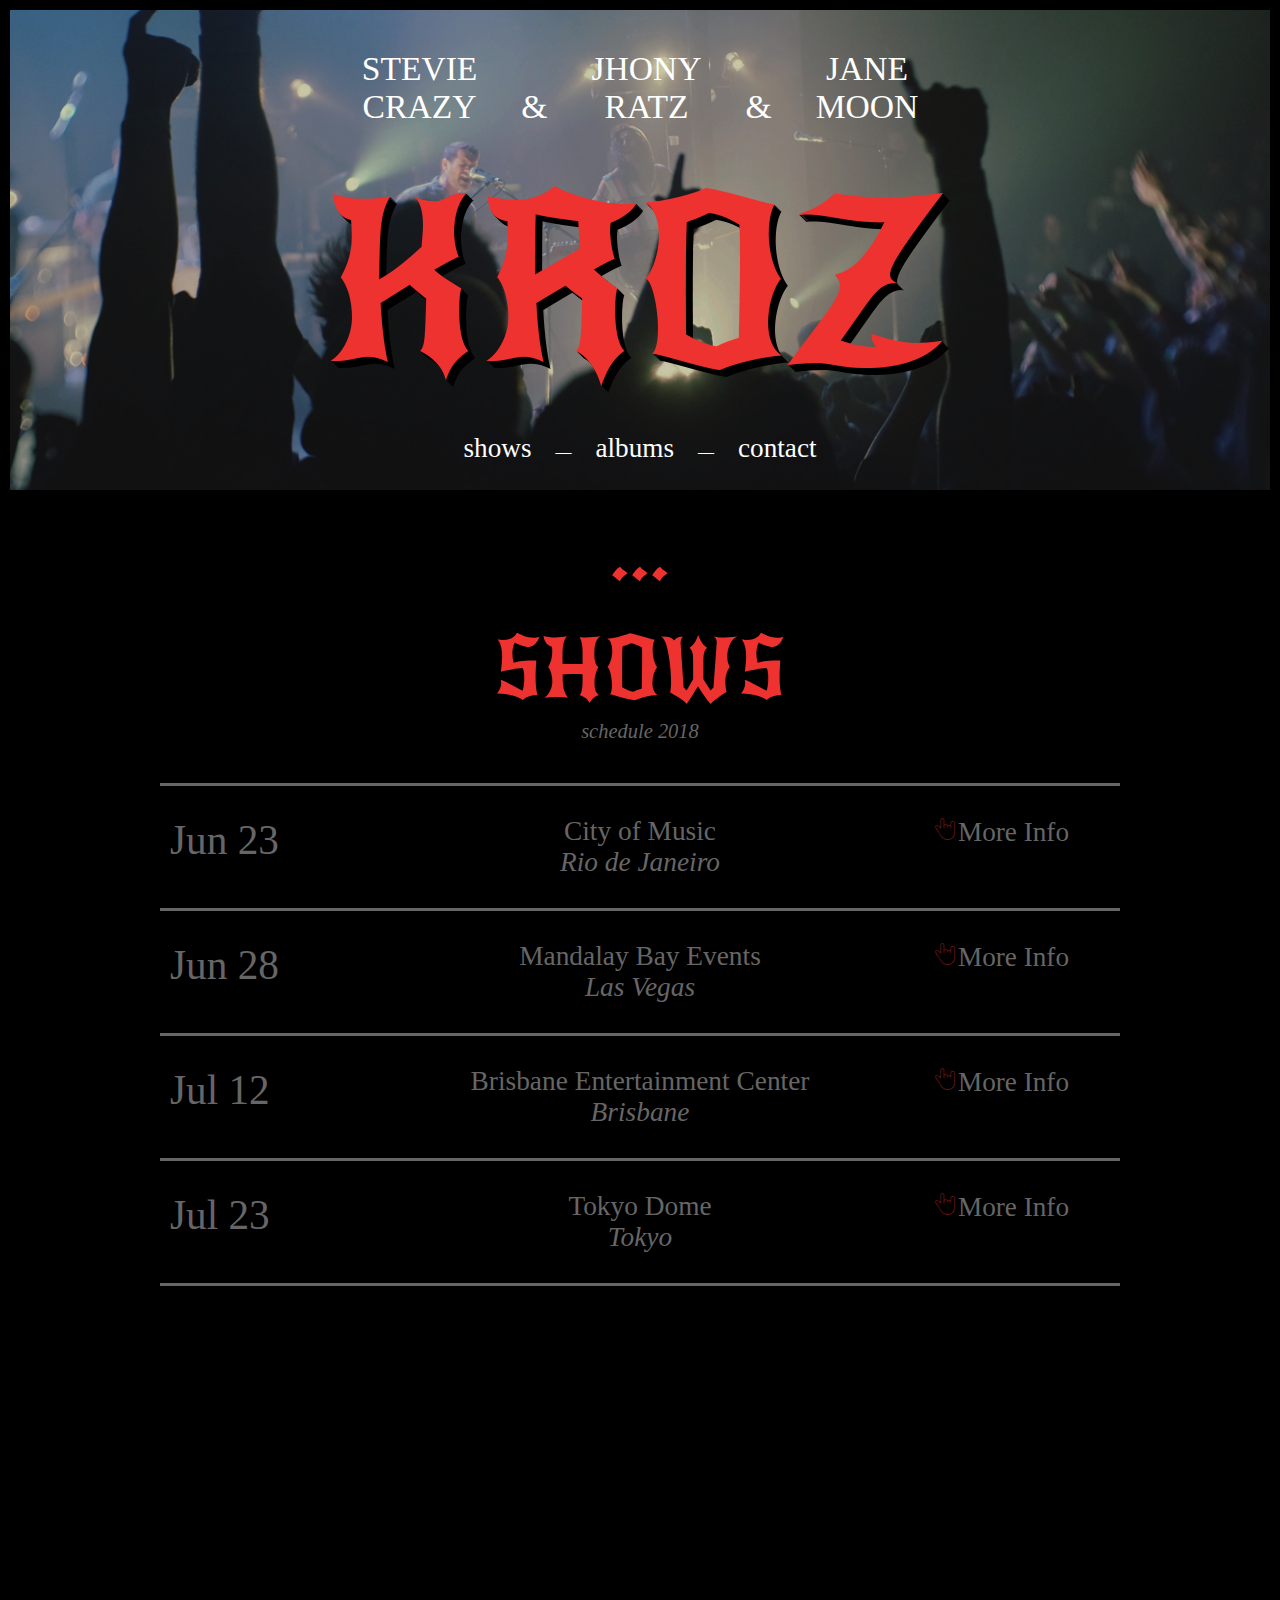
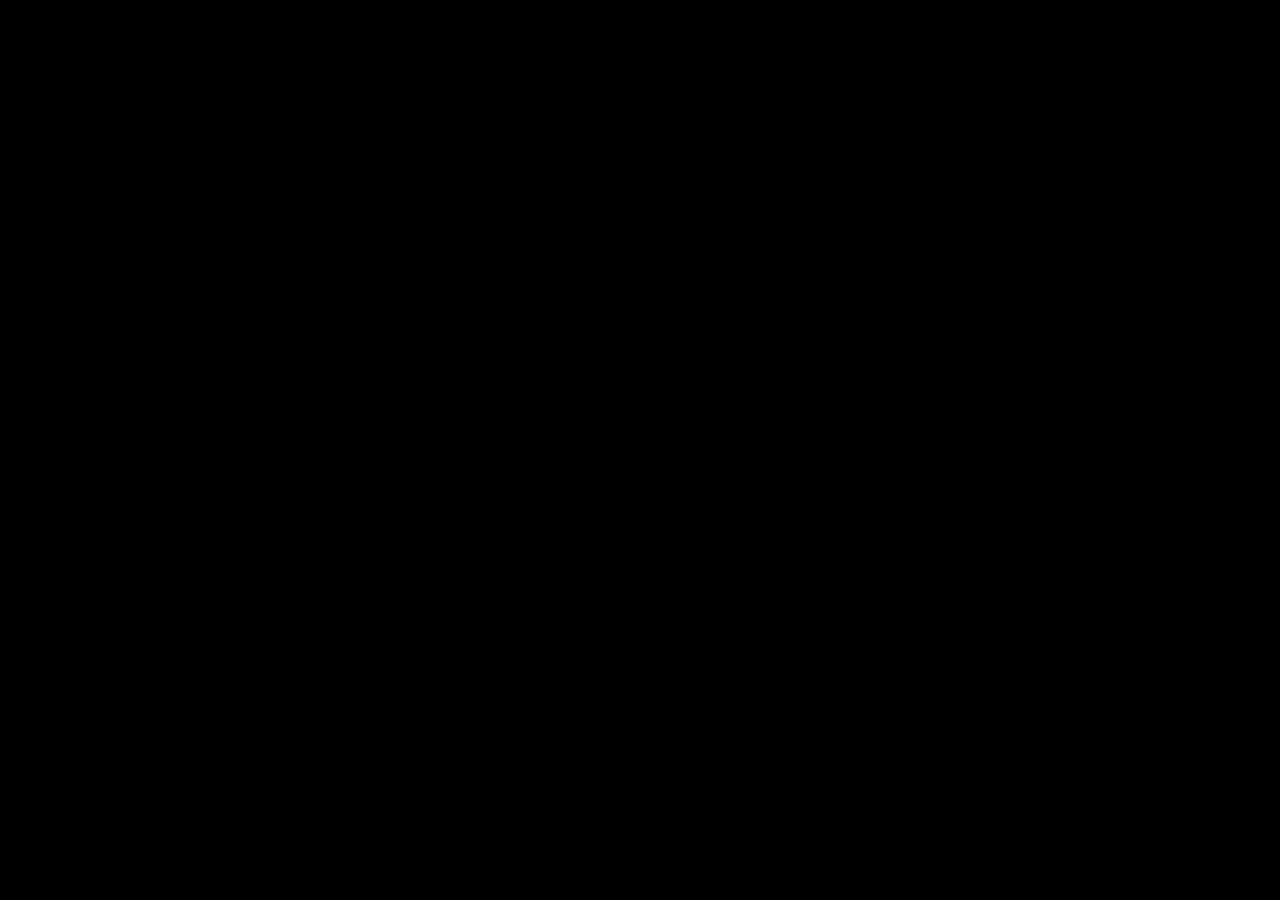
==== web/index.html @ e4f47bdf "Adding prototypes and web project" ====
<!DOCTYPE html>
<html lang="pt-br">
	<head>
		<meta charset="utf-8">
		<title>Kroz</title>
		<link rel="stylesheet" href="css/normalize.css">
		<link rel="stylesheet" href="css/reset.css">
		<link rel="stylesheet" href="css/grid.css">
		<link rel="stylesheet" href="css/style.css">
		<link rel="stylesheet" href="css/responsivo.css">
	</head>
	<body>

		<section class="introduction">
			<div class="container">
				<ul class="members">
					<li><p>Stevie <br> Crazy</p></li>
					<span>&amp;</span>
					<li><p>Jhony <br> Ratz</p></li>
					<span>&amp;</span>
					<li><p>Jane <br> Moon</p></li>
				</ul>
				<img src="img/kroz.png">

				<ul class="menu">
					<li>shows</li>
					<span>&mdash;</span>
					<li>albums</li>
					<span>&mdash;</span>
					<li>contact</li>
				</u l>
			</div>
		</section>

		<section class="shows">
			<div class="container">
				<h1 class="subtitulo">Shows</h1>
				<p class="subtitulo_descricao">schedule 2018</p>

				<ul class="list_shows">
					<ul class="container">
						<li class="date grid-4">Jun 23</li>
						<li class="info grid-8"><h3>City of Music</h3><p>Rio de Janeiro</p></li>
						<li class="call grid-4"><a href="#"><span class="icon-rock-n-roll"></span>More Info</a></li>
					</ul>

					<ul class="container">
						<li class="date grid-4">Jun 28</li>
						<li class="info grid-8"><h3>Mandalay Bay Events</h3><p>Las Vegas</p></li>
						<li class="call grid-4"><a href="#"><span class="icon-rock-n-roll"></span>More Info</a></li>
					</ul>

					<ul class="container">
						<li class="date grid-4">Jul 12</li>
						<li class="info grid-8"><h3>Brisbane Entertainment Center</h3><p>Brisbane</p></li>
						<li class="call grid-4"><a href="#"><span class="icon-rock-n-roll"></span>More Info</a></li>
					</ul>

					<ul class="container">
						<li class="date grid-4">Jul 23</li>
						<li class="info grid-8"><h3>Tokyo Dome</h3><p>Tokyo</p></li>
						
						<li class="call grid-4"><a href="#"><span class="icon-rock-n-roll"></span>More Info</a></li>
					</ul>
				</ul>
			</div>
			
		</section>




		<!--
		<footer>
			<div class="copy">
				<div class="container copy-info">
					<p class="grid-12">Kakuna 2018 - Some Rights Reserved. </p>
					
					<p class="grid-4 copy-contact">

						<a href="https://www.linkedin.com/in/vitor-hugo-da-silva-lima-32930711a/"><span class="icon-linkedin"></span></a>

						<a href="https://github.com/vdhug/"><span class="icon-github"></span></a>
					</p>
				</div>
			</div>
		</footer>
	-->
	</body>
</html>
---- web/css/grid.css ----
*, *:before, *:after {
  -webkit-box-sizing: border-box; 
  -moz-box-sizing: border-box; 
  box-sizing: border-box;
}

.container {
	width: 960px;
	margin: 0 auto;
	padding: 0px;
	position: relative;
}

.container:after, .container:before {
	content: " ";
	display: table;
}

.container:after {
	clear: both;
}

.grid-1, .grid-2, .grid-3, .grid-4, .grid-5, .grid-6, .grid-7, .grid-8, .grid-9, .grid-10, .grid-11, .grid-12, .grid-13, .grid-14, .grid-15, .grid-16, .grid-1-3 {
	float: left;
	margin-left: 10px;
	margin-right: 10px;
}

.grid-1 	{width: 40px;}
.grid-2 	{width: 100px;}
.grid-3 	{width: 160px;}
.grid-4 	{width: 220px;}
.grid-5 	{width: 280px;}
.grid-6 	{width: 340px;}
.grid-7 	{width: 400px;}
.grid-8 	{width: 460px;}
.grid-9 	{width: 520px;}
.grid-10 	{width: 580px;}
.grid-11 	{width: 640px;}
.grid-12 	{width: 700px;}
.grid-13 	{width: 760px;}
.grid-14 	{width: 820px;}
.grid-15 	{width: 880px;}
.grid-16 	{width: 940px;}
.grid-1-3	{width: 300px;}

@media only screen and (min-width: 768px) and (max-width: 959px) {

.container {
	width: 768px;
}

.grid-1		{width: 28px;}
.grid-2		{width: 76px;}
.grid-3		{width: 124px;}
.grid-4		{width: 172px;}
.grid-5		{width: 220px;}
.grid-6		{width: 268px;}
.grid-7		{width: 316px;}
.grid-8		{width: 364px;}
.grid-9		{width: 412px;}
.grid-10	{width: 460px;}
.grid-11	{width: 508px;}
.grid-12	{width: 556px;}
.grid-13	{width: 604px;}
.grid-14	{width: 652px;}
.grid-15	{width: 700px;}
.grid-16	{width: 748px;}
.grid-1-3	{width: 236px;}

}

@media only screen and (max-width: 767px) {
.container {
	width: 300px;
}

.grid-1, .grid-2, .grid-3, .grid-4, .grid-5, .grid-6, .grid-7, .grid-8, .grid-9, .grid-10, .grid-11, .grid-12, .grid-13, .grid-14, .grid-15, .grid-16, .grid-1-3 {
	width: 300px;
	margin: 0 0 20px 0;
	float: none;
}

}
---- web/css/style.css ----
@import url('https://fonts.googleapis.com/css?family=IM+Fell+English:400,400i|New+Rocker');

body {
	font-family: 'New Rocker', cursive;
}

p, li, span {
	font-family: 'IM Fell English', serif;
	font-size: 1em;
	color: #FFF;
}

img {
	display: block;
	max-width: 100%;
}

@font-face {
	font-family: 'icomoon';
	src:  url('../fonts/icomoon.eot?qdaolx');
	src:  url('../fonts/icomoon.eot?qdaolx#iefix') format('embedded-opentype'),
	url('../fonts/icomoon.ttf?qdaolx') format('truetype'),
	url('../fonts/icomoon.woff?qdaolx') format('woff'),
	url('../fonts/icomoon.svg?qdaolx#icomoon') format('svg');
	font-weight: normal;
	font-style: normal;
}

[class^="icon-"], [class*=" icon-"] {
  	/* use !important to prevent issues with browser extensions that change fonts */
	font-family: 'icomoon' !important;
	speak: none;
	font-style: normal;
	font-weight: normal;
	font-variant: normal;
	text-transform: none;
	line-height: 1;

  	/* Better Font Rendering =========== */
	-webkit-font-smoothing: antialiased;
	-moz-osx-font-smoothing: grayscale;
}

.icon-rock-n-roll:before {
	content: "\e900";
}


/* Header */
.header {
	position: fixed;
	top: 0;
	width: 100%;
	background: #FFF; /* Branco */
	padding: 15px 0;
	z-index: 10;
}

/* Introduction */

.introduction {
	width: 100%;
	height: 500px;
	background: url("../img/bg.png") no-repeat center;
	background-size: cover;
	background-color: #000;
	text-align: center;
	border: 10px solid #000;
}

.introduction img {
	margin: 0 auto;
}

.introduction ul {
	padding-top: 40px;
	padding-bottom: 60px;
}

.introduction ul li {
	display: inline-block;
}

.introduction .members li p, .introduction .members span {
	font-size: 2.1em;
	text-transform: uppercase;
	text-align: center;
}

.introduction .members span {
	padding-bottom: 15px;
	margin: 0 40px;
}

.introduction .menu li {
	font-size: 1.7em;
	text-align: center;
}

.introduction .menu span {
	margin: 0 20px;
}


.shows {
	height: 2000px;
	background-color: #000;
}

.subtitulo {
	color: #ee3230;
	margin: 0 auto;
	text-align: center;
	font-size: 5.1em;
	text-transform: uppercase;
}

.shows .subtitulo:before {
	content: "...";
	display: block;
	padding-bottom: 20px;
	text-align: center;
}

.subtitulo_descricao {
	text-align: center;
	color: #666;
	font-size: 1.28em;
	font-style: italic;
}

.list_shows {
	padding-top: 40px;
}
.list_shows ul {
	border-top: 3px solid #666;
}

.list_shows ul li {
	display: inline-block;
	padding: 30px 0;
	color: #666;
}

.list_shows .date {
	font-size: 2.58em;
	text-align: left;
}


.list_shows ul .info h3 {
	font-size: 1.71em;
	text-align: center;
}

.info p {
	font-size: 1.71em;
	font-style: italic;
	text-align: center;
	color: #666;
}

.list_shows .call {
	font-size: 1.7em;
	text-align: center;
}

.list_shows:last-child {
	border-bottom: 3px solid #666;
}

.call a {
	color: #666;
}

.call a:hover {
	color: #5f1413;
}

.call span {
	color: #5f1413;
}
---- web/css/responsivo.css ----
/*Estilo para tablets*/
@media only screen and (min-width: 768px) and (max-width: 959px) {

} /* Final do estilo para tablets */

/*Estilo para smartphone*/
@media only screen and (max-width: 767px) {

} /* Final do estilo para smartphone
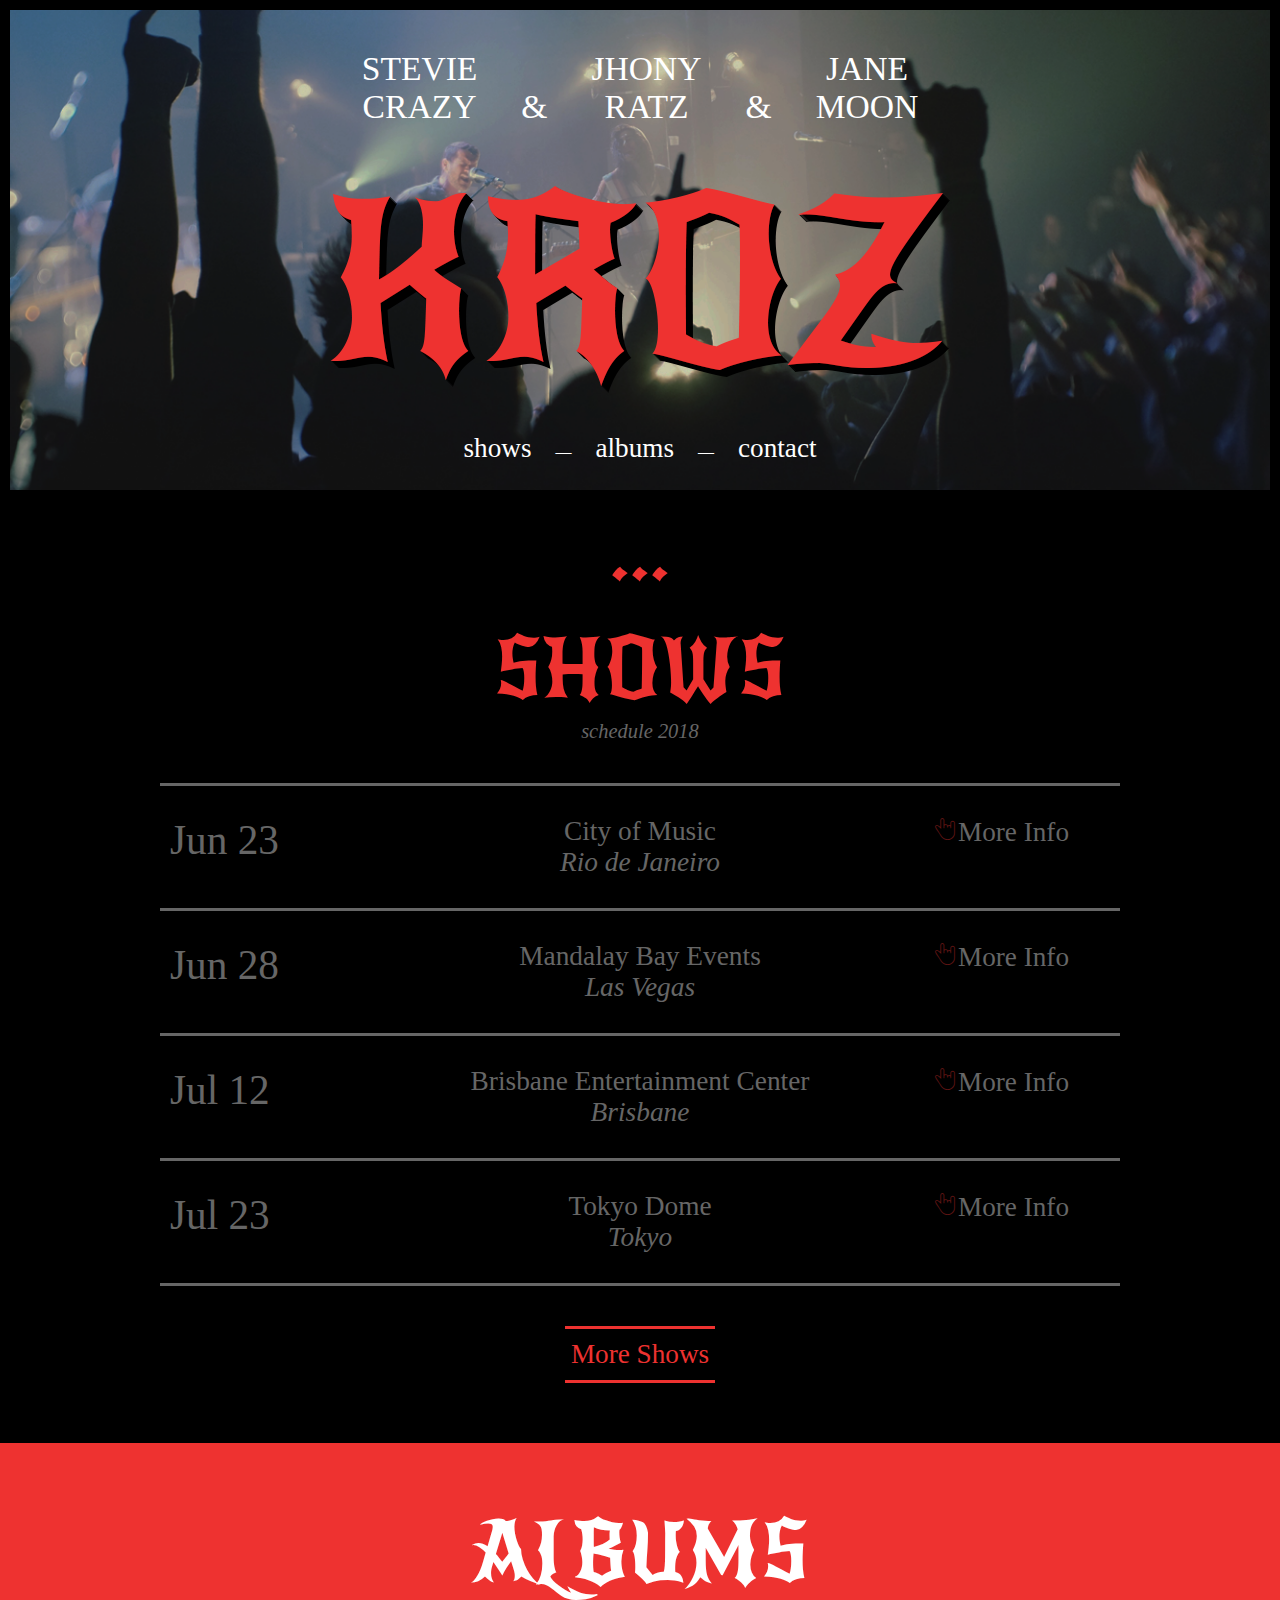
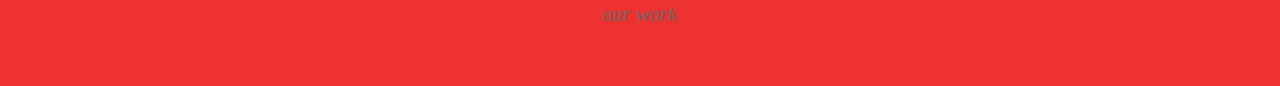
==== commit 172b06ee: "Adding show sections" ====
--- a/web/index.html
+++ b/web/index.html
@@ -63,12 +63,22 @@
 						<li class="call grid-4"><a href="#"><span class="icon-rock-n-roll"></span>More Info</a></li>
 					</ul>
 				</ul>
+
+				<div class="more_shows">
+					<a href="#" class="btn">More Shows</a>
+				</div>
+				
+			</div>
+		</section>
+
+
+		<section class="albums">
+			<div class="container">
+				<h1 class="subtitulo">Albums</h1>
+				<p class="subtitulo_descricao">our work</p>
 			</div>
 			
 		</section>
-
-
-
 
 		<!--
 		<footer>
--- a/web/css/style.css
+++ b/web/css/style.css
@@ -103,8 +103,8 @@
 
 
 .shows {
-	height: 2000px;
 	background-color: #000;
+	padding-bottom: 60px;
 }
 
 .subtitulo {
@@ -165,8 +165,9 @@
 	text-align: center;
 }
 
-.list_shows:last-child {
+.list_shows ul:last-of-type {
 	border-bottom: 3px solid #666;
+	margin-bottom: 40px;
 }
 
 .call a {
@@ -179,4 +180,40 @@
 
 .call span {
 	color: #5f1413;
+}
+
+
+.btn:before,  .btn:after {
+	content: "";
+	display: block;
+	height: 3px;
+	width: 150px;
+	background: #ee3230;
+	margin: 0px auto 10px auto;
+}
+
+.btn:after {
+	margin: 10px auto 0px auto;
+}
+
+.btn {
+	color: #ee3230;
+	text-align: center;
+	font-family: 'IM Fell English', serif;
+	font-size: 1.7em;
+}
+
+.more_shows {
+	text-align: center;
+}
+
+/* ALbums */
+
+.albums {
+	background-color: #ee3230;
+	padding: 60px 0;
+}
+
+.albums .subtitulo {
+	color: #FFF;
 }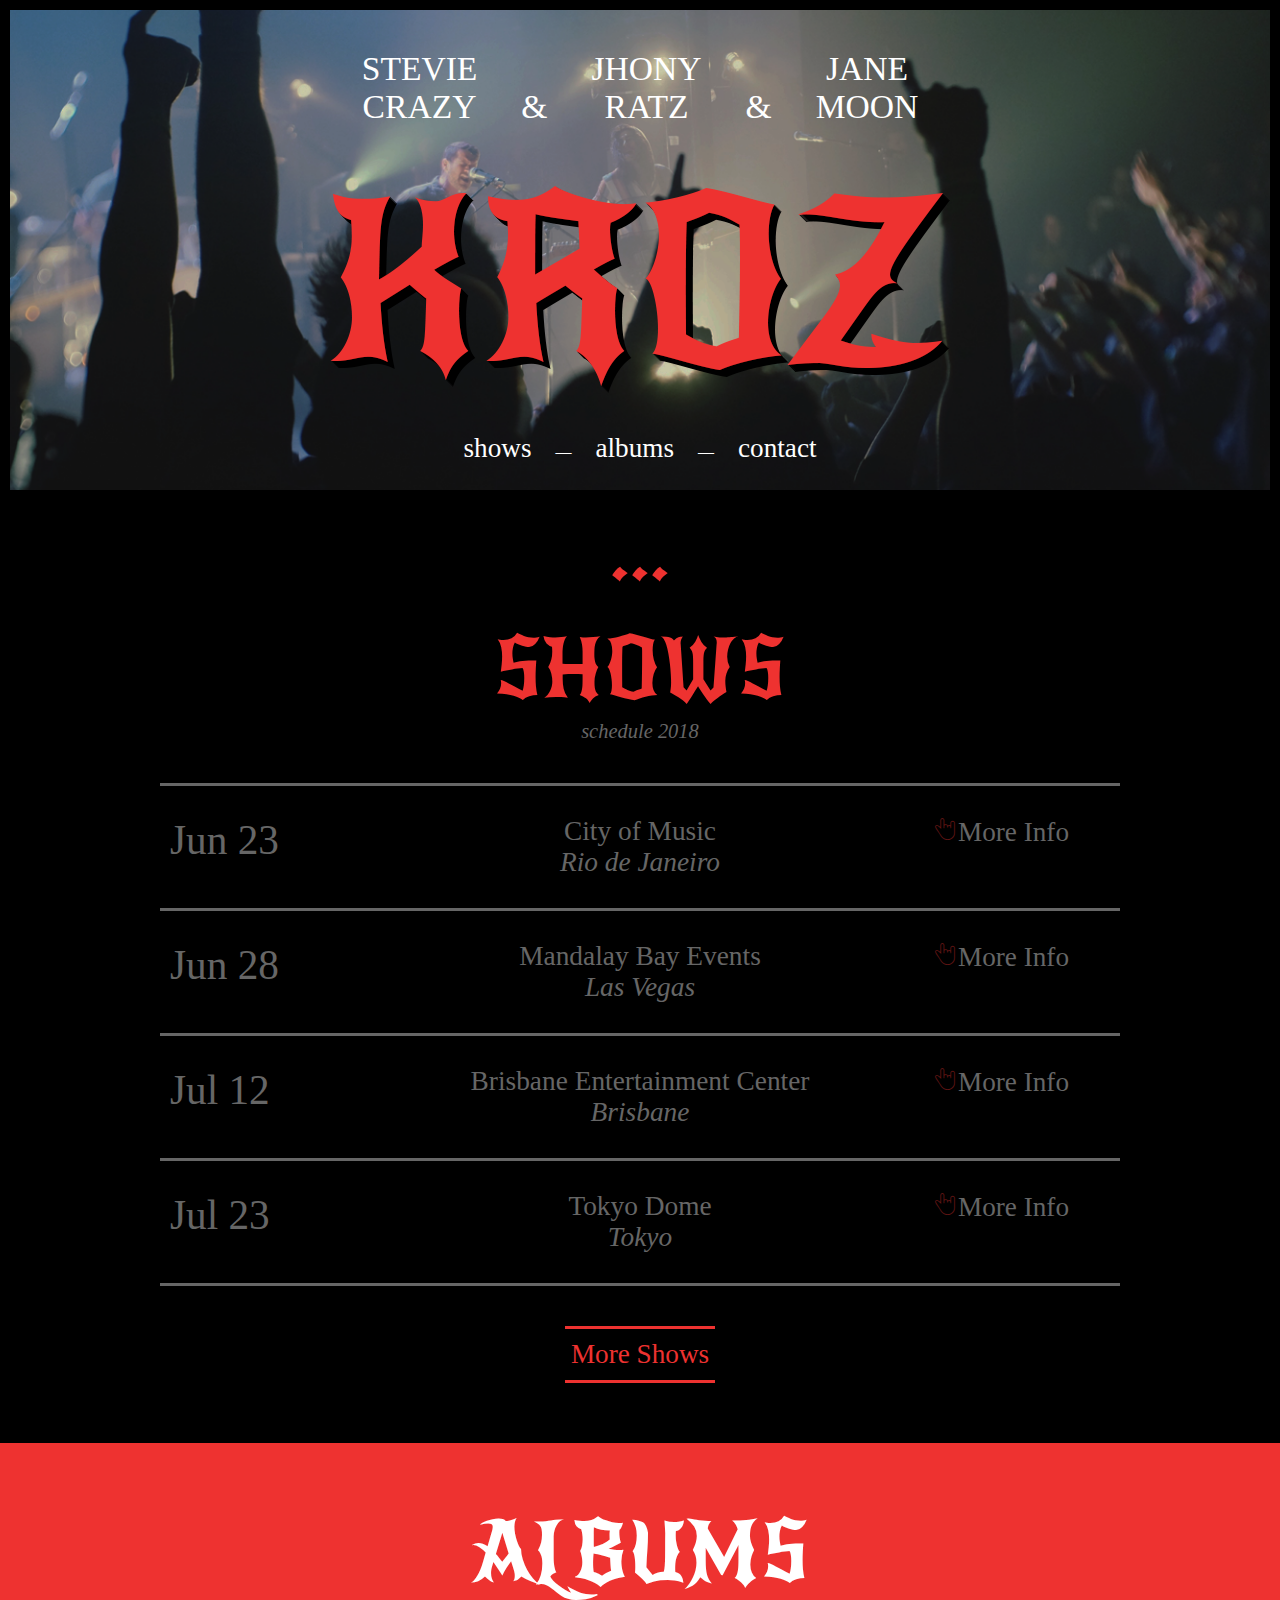
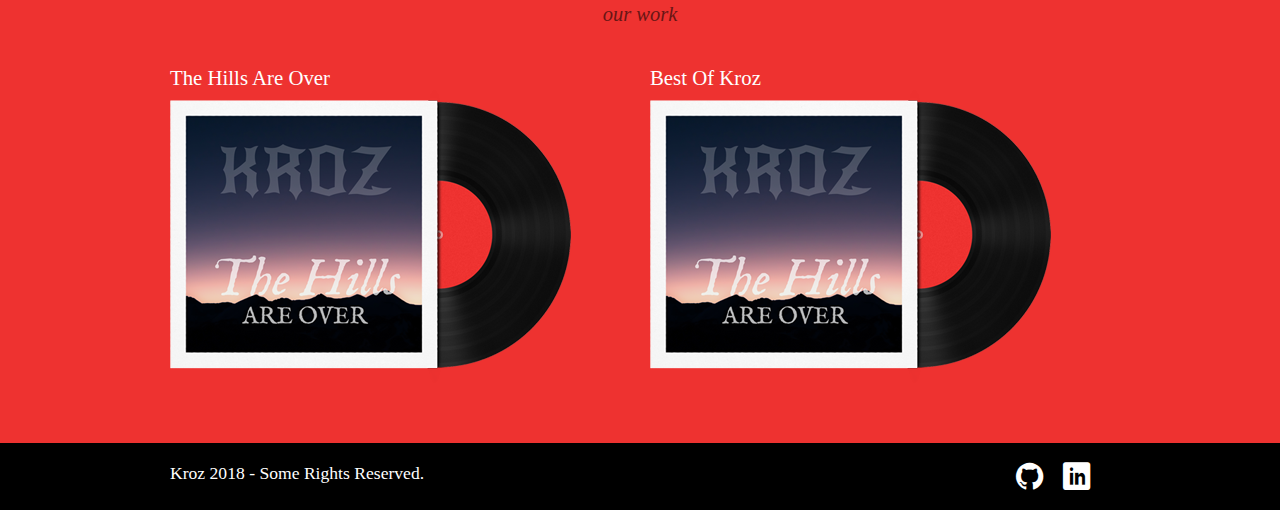
==== commit e5864aee: "Adding discography section and footer" ====
--- a/web/index.html
+++ b/web/index.html
@@ -76,15 +76,27 @@
 			<div class="container">
 				<h1 class="subtitulo">Albums</h1>
 				<p class="subtitulo_descricao">our work</p>
+
+				<div class="container discos">
+					<div class="grid-8">
+						<p>The Hills Are Over</p>
+						<img src="img/album_1.png">
+					</div>
+
+
+					<div class="grid-8">
+						<p>Best Of Kroz</p>
+						<img src="img/album_2.png">
+					</div>
+				</div>
 			</div>
 			
 		</section>
 
-		<!--
 		<footer>
 			<div class="copy">
 				<div class="container copy-info">
-					<p class="grid-12">Kakuna 2018 - Some Rights Reserved. </p>
+					<p class="grid-12">Kroz 2018 - Some Rights Reserved. </p>
 					
 					<p class="grid-4 copy-contact">
 
@@ -95,6 +107,6 @@
 				</div>
 			</div>
 		</footer>
-	-->
+
 	</body>
 </html>--- a/web/css/style.css
+++ b/web/css/style.css
@@ -44,6 +44,12 @@
 .icon-rock-n-roll:before {
 	content: "\e900";
 }
+.icon-github:before {
+  content: "\eab0";
+}
+.icon-linkedin:before {
+  content: "\eac9";
+}
 
 
 /* Header */
@@ -203,6 +209,13 @@
 	font-size: 1.7em;
 }
 
+.btn:hover {
+	color: #5f1413;
+}
+
+
+
+
 .more_shows {
 	text-align: center;
 }
@@ -216,4 +229,41 @@
 
 .albums .subtitulo {
 	color: #FFF;
+}
+
+.albums .subtitulo_descricao {
+	color: #691615;
+}
+
+.discos {
+	padding-top: 40px;
+}
+
+.discos p {
+	font-size: 1.3em;
+}
+
+
+/* */
+.copy {
+	width: 100%;
+	background: #000;
+	padding: 20px 0;
+}
+
+.copy-info p {
+	color: #FFF;
+	font-size: 1.1em;
+	font-weight: normal;
+}
+
+.copy-info .copy-contact a span {
+	float: right;
+	font-size: 1.55em;
+	color: #FFF;
+	margin-right: 20px;
+}
+
+.copy-contact a span:hover {
+	color: #5f1413;
 }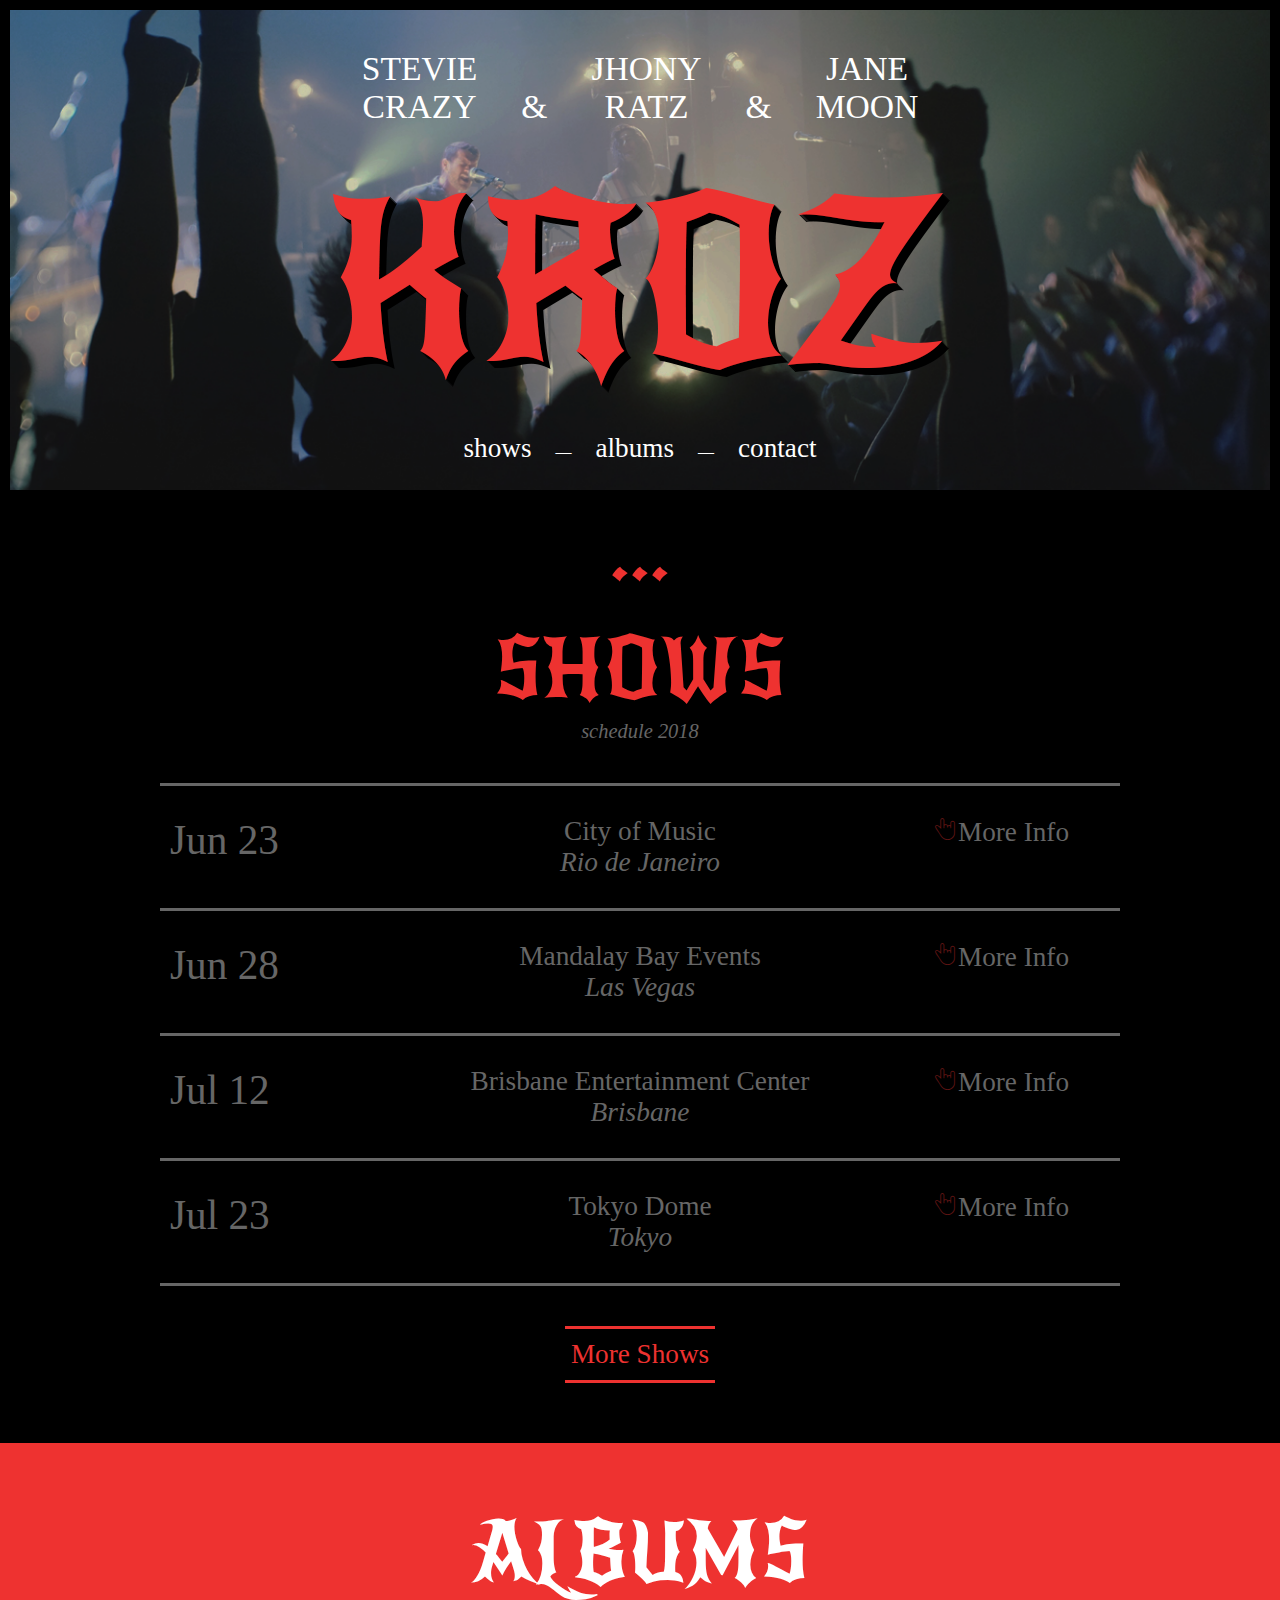
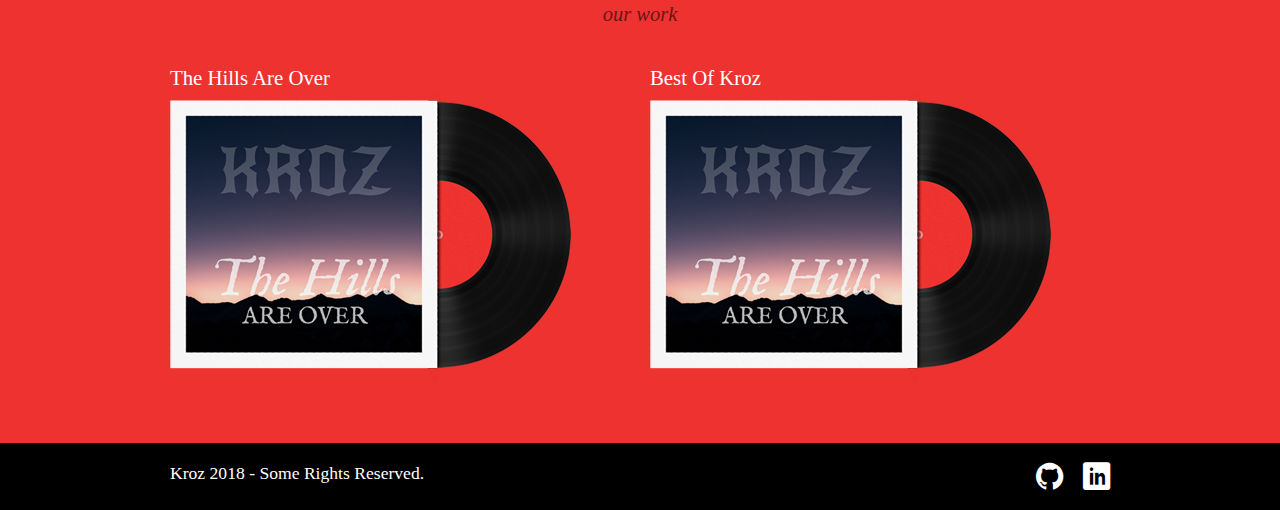
==== commit 551661e5: "Adding responsive stylesheet" ====
--- a/web/index.html
+++ b/web/index.html
@@ -23,12 +23,12 @@
 				<img src="img/kroz.png">
 
 				<ul class="menu">
-					<li>shows</li>
+					<li><a href="#">shows</a></li>
 					<span>&mdash;</span>
-					<li>albums</li>
+					<li><a href="#">albums</a></li>
 					<span>&mdash;</span>
-					<li>contact</li>
-				</u l>
+					<li><a href="">contact</a></li>
+				</ul>
 			</div>
 		</section>
 
@@ -95,15 +95,16 @@
 
 		<footer>
 			<div class="copy">
-				<div class="container copy-info">
-					<p class="grid-12">Kroz 2018 - Some Rights Reserved. </p>
+				<div class="container">
+					<div class="grid-16 copy-info">
+						<p>Kroz 2018 - Some Rights Reserved.
+
+							<a href="https://www.linkedin.com/in/vitor-hugo-da-silva-lima-32930711a/"><span class="icon-linkedin"></span></a>
+
+							<a href="https://github.com/vdhug/"><span class="icon-github"></span></a>
+						</p>				
+					</div>
 					
-					<p class="grid-4 copy-contact">
-
-						<a href="https://www.linkedin.com/in/vitor-hugo-da-silva-lima-32930711a/"><span class="icon-linkedin"></span></a>
-
-						<a href="https://github.com/vdhug/"><span class="icon-github"></span></a>
-					</p>
 				</div>
 			</div>
 		</footer>
--- a/web/css/style.css
+++ b/web/css/style.css
@@ -103,6 +103,14 @@
 	text-align: center;
 }
 
+.introduction .menu li a {
+	color: #FFF;
+}
+
+.introduction .menu li a:hover, .copy-info a span:hover {
+	color: #5f1413;
+}
+
 .introduction .menu span {
 	margin: 0 20px;
 }
@@ -213,9 +221,6 @@
 	color: #5f1413;
 }
 
-
-
-
 .more_shows {
 	text-align: center;
 }
@@ -257,11 +262,11 @@
 	font-weight: normal;
 }
 
-.copy-info .copy-contact a span {
+.copy-info a span {
 	float: right;
 	font-size: 1.55em;
 	color: #FFF;
-	margin-right: 20px;
+	margin-left: 20px;
 }
 
 .copy-contact a span:hover {
--- a/web/css/responsivo.css
+++ b/web/css/responsivo.css
@@ -1,9 +1,49 @@
 /*Estilo para tablets*/
 @media only screen and (min-width: 768px) and (max-width: 959px) {
+
+
 
 } /* Final do estilo para tablets */
 
 /*Estilo para smartphone*/
 @media only screen and (max-width: 767px) {
 
+.introduction .members li p, .introduction .members span {
+	font-size: 1.1em;
+}
+
+.introduction img {
+	margin: 20px auto;
+}
+
+.introduction .members span {
+	padding-bottom: 15px;
+	margin: 0 10px;
+}
+
+.menu {
+	margin-top: 150px;
+}
+
+.introduction .menu li {
+	font-size: 1em;
+}
+
+.introduction .menu span {
+	margin: 0 20px;
+}
+
+.list_shows .date {
+	text-align: center;
+}
+
+.copy-info p, .copy-info a span {
+	font-size: 1em;
+}
+
+.copy-info a span {
+	margin-left: 15px;
+}
+
+
 } /* Final do estilo para smartphone 